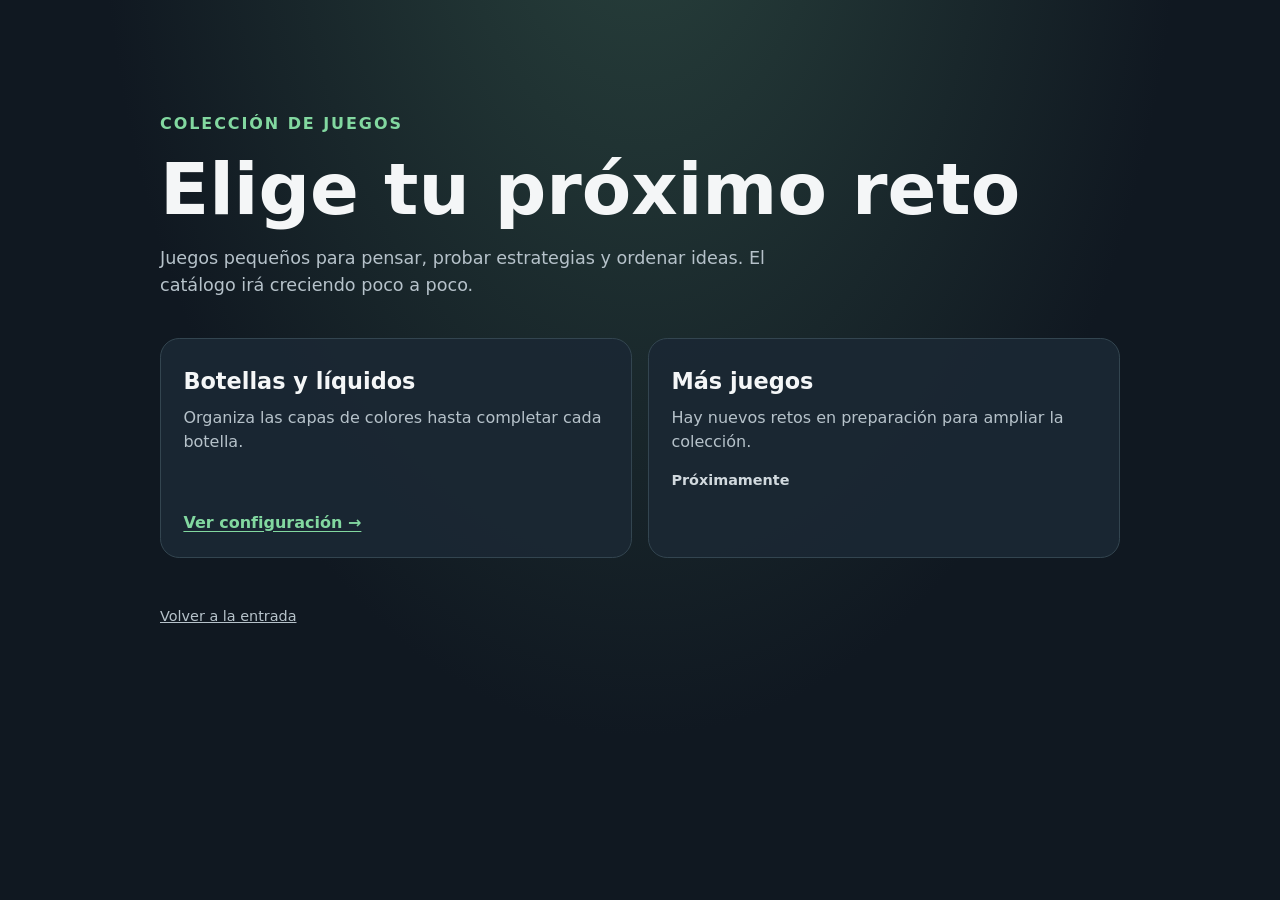
==== menu/index.html @ 09b7c409 "feat: add game catalog and bottle setup" ====
<!doctype html>
<html lang="es">
<head>
  <meta charset="utf-8">
  <meta name="viewport" content="width=device-width, initial-scale=1">
  <meta name="theme-color" content="#101821">
  <title>Juegos en GitHub · Menú</title>
  <style>
    :root { color-scheme: dark; --bg: #101821; --panel: #1b2833; --text: #f4f6f7; --muted: #b6c2ca; --accent: #82d8a0; }
    * { box-sizing: border-box; }
    body { margin: 0; min-height: 100vh; background: radial-gradient(ellipse at 50% -20%, #29423d, var(--bg) 60%); color: var(--text); font: 16px/1.5 system-ui, sans-serif; }
    main { width: min(100% - 2rem, 960px); margin: auto; padding: clamp(2.5rem, 8vw, 6rem) 0; }
    .eyebrow { color: var(--accent); font-weight: 700; letter-spacing: .12em; text-transform: uppercase; }
    h1 { margin: .4rem 0; font-size: clamp(2.4rem, 8vw, 4.5rem); line-height: 1.05; }
    .intro { max-width: 55ch; color: var(--muted); font-size: 1.1rem; }
    .catalog { display: grid; grid-template-columns: repeat(auto-fit, minmax(min(100%, 260px), 1fr)); gap: 1rem; margin-top: 2.5rem; }
    .card { min-height: 220px; display: flex; flex-direction: column; padding: 1.4rem; border: 1px solid #334550; border-radius: 1.2rem; background: color-mix(in srgb, var(--panel), transparent 8%); }
    .card h2 { margin: .2rem 0 .5rem; font-size: 1.4rem; }
    .card p { color: var(--muted); margin: 0 0 1rem; }
    .card a { color: var(--accent); font-weight: 700; margin-top: auto; text-underline-offset: .2em; }
    .soon { color: #d1d9de; font-size: .9rem; font-weight: 700; }
    footer { margin-top: 3rem; color: var(--muted); font-size: .9rem; }
  </style>
</head>
<body>
  <main>
    <p class="eyebrow">Colección de juegos</p>
    <h1>Elige tu próximo reto</h1>
    <p class="intro">Juegos pequeños para pensar, probar estrategias y ordenar ideas. El catálogo irá creciendo poco a poco.</p>
    <section class="catalog" aria-label="Catálogo de juegos">
      <article class="card">
        <h2>Botellas y líquidos</h2>
        <p>Organiza las capas de colores hasta completar cada botella.</p>
        <a href="../juegos/botellas-y-liquidos/">Ver configuración <span aria-hidden="true">→</span></a>
      </article>
      <article class="card" aria-label="Próximamente: nuevos juegos">
        <h2>Más juegos</h2>
        <p>Hay nuevos retos en preparación para ampliar la colección.</p>
        <span class="soon">Próximamente</span>
      </article>
    </section>
    <footer><a href="../" style="color: inherit">Volver a la entrada</a></footer>
  </main>
</body>
</html>
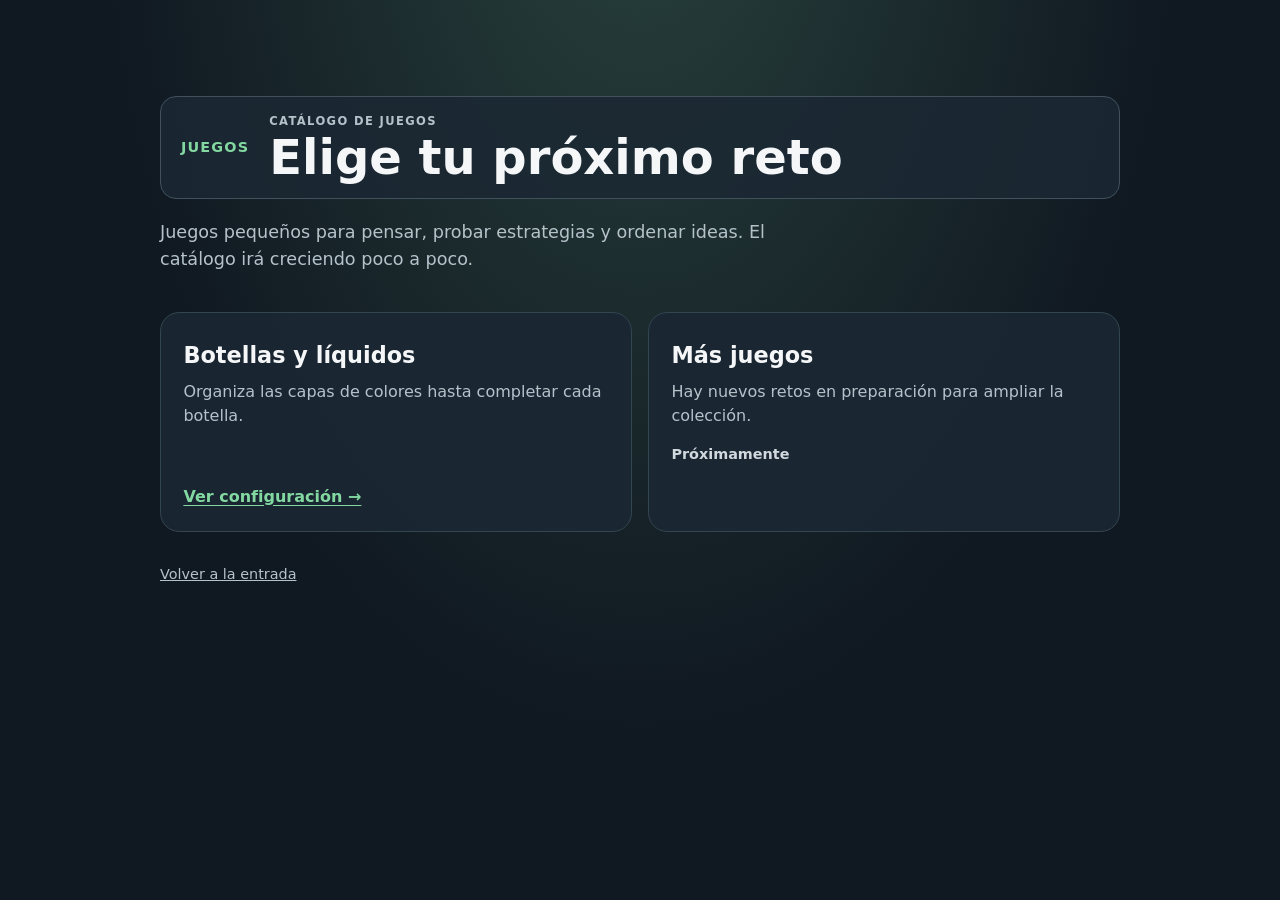
==== commit fa06b8d1: "feat: centrar interfaz en la partida" ====
--- a/menu/index.html
+++ b/menu/index.html
@@ -10,8 +10,10 @@
     * { box-sizing: border-box; }
     body { margin: 0; min-height: 100vh; background: radial-gradient(ellipse at 50% -20%, #29423d, var(--bg) 60%); color: var(--text); font: 16px/1.5 system-ui, sans-serif; }
     main { width: min(100% - 2rem, 960px); margin: auto; padding: clamp(2.5rem, 8vw, 6rem) 0; }
-    .eyebrow { color: var(--accent); font-weight: 700; letter-spacing: .12em; text-transform: uppercase; }
-    h1 { margin: .4rem 0; font-size: clamp(2.4rem, 8vw, 4.5rem); line-height: 1.05; }
+    .site-header { display: flex; align-items: center; gap: 1.25rem; margin-bottom: 1.25rem; padding: 1rem 1.25rem; border: 1px solid #40515d; border-radius: 1rem; background: #1b2833dc; }
+    .site-brand { flex: 0 0 auto; color: var(--accent); font-size: .9rem; font-weight: 800; letter-spacing: .08em; text-decoration: none; text-transform: uppercase; }
+    .site-heading p { margin: 0; color: var(--muted); font-size: .72rem; font-weight: 700; letter-spacing: .12em; text-transform: uppercase; }
+    h1 { margin: .1rem 0 0; font-size: clamp(1.8rem, 5vw, 3rem); line-height: 1.05; }
     .intro { max-width: 55ch; color: var(--muted); font-size: 1.1rem; }
     .catalog { display: grid; grid-template-columns: repeat(auto-fit, minmax(min(100%, 260px), 1fr)); gap: 1rem; margin-top: 2.5rem; }
     .card { min-height: 220px; display: flex; flex-direction: column; padding: 1.4rem; border: 1px solid #334550; border-radius: 1.2rem; background: color-mix(in srgb, var(--panel), transparent 8%); }
@@ -19,13 +21,25 @@
     .card p { color: var(--muted); margin: 0 0 1rem; }
     .card a { color: var(--accent); font-weight: 700; margin-top: auto; text-underline-offset: .2em; }
     .soon { color: #d1d9de; font-size: .9rem; font-weight: 700; }
-    footer { margin-top: 3rem; color: var(--muted); font-size: .9rem; }
+    footer { margin-top: 2rem; color: var(--muted); font-size: .9rem; }
+    @media (max-width: 600px) {
+      main { width: min(100% - 1rem, 960px); padding: .65rem 0 1.5rem; }
+      .site-header { gap: .7rem; margin-bottom: .8rem; padding: .65rem .75rem; }
+      .site-brand { font-size: .72rem; }
+      .site-heading p { font-size: .62rem; }
+      h1 { font-size: clamp(1.4rem, 6vw, 1.9rem); }
+      .intro { margin: .5rem 0 1rem; font-size: 1rem; }
+      .catalog { gap: .7rem; margin-top: 1rem; }
+      .card { min-height: 0; padding: 1rem; }
+    }
   </style>
 </head>
 <body>
   <main>
-    <p class="eyebrow">Colección de juegos</p>
-    <h1>Elige tu próximo reto</h1>
+    <header class="site-header">
+      <a class="site-brand" href="../">Juegos</a>
+      <div class="site-heading"><p>Catálogo de juegos</p><h1>Elige tu próximo reto</h1></div>
+    </header>
     <p class="intro">Juegos pequeños para pensar, probar estrategias y ordenar ideas. El catálogo irá creciendo poco a poco.</p>
     <section class="catalog" aria-label="Catálogo de juegos">
       <article class="card">
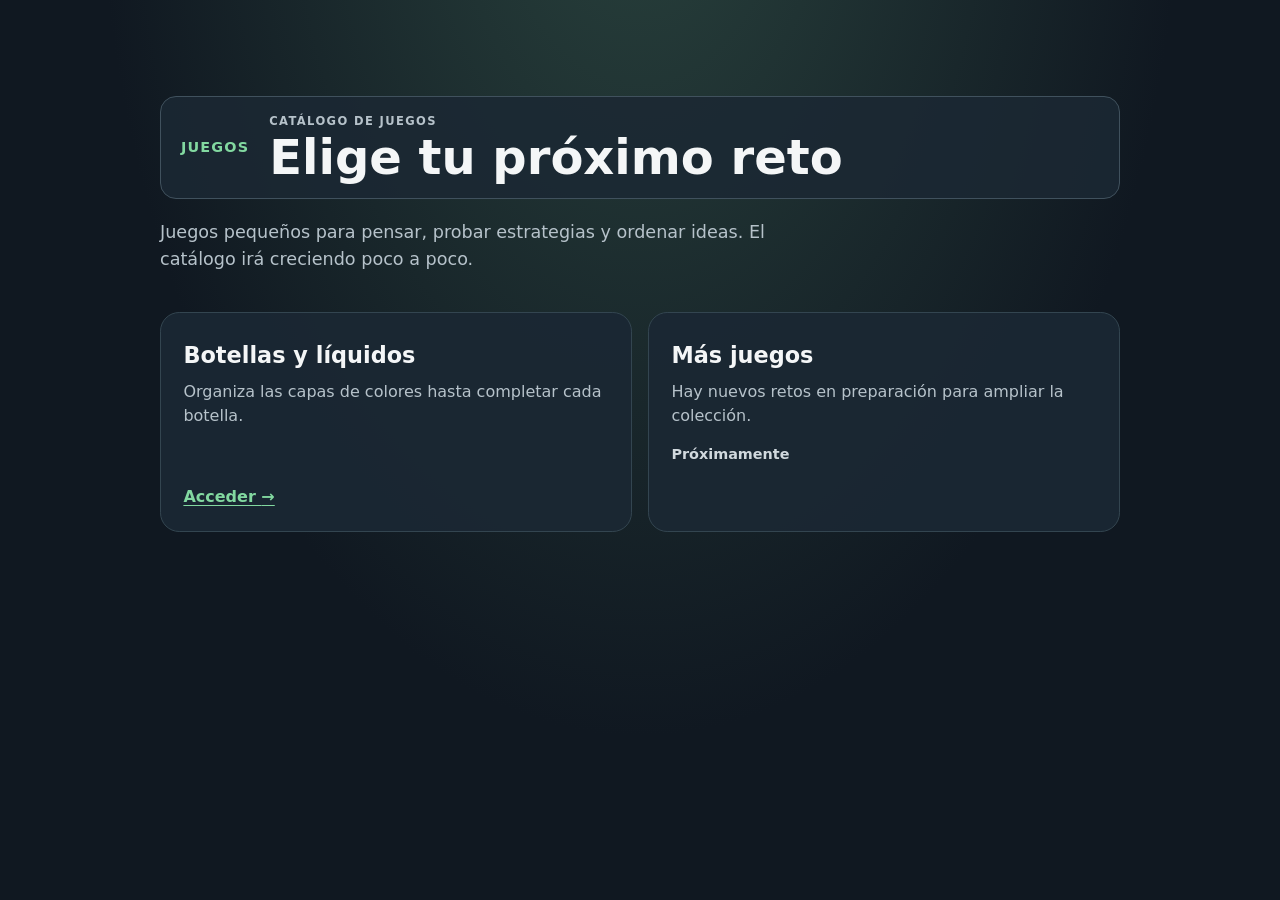
==== commit fb880fc4: "feat: compactar interfaz de partida y catalogo" ====
--- a/menu/index.html
+++ b/menu/index.html
@@ -45,7 +45,7 @@
       <article class="card">
         <h2>Botellas y líquidos</h2>
         <p>Organiza las capas de colores hasta completar cada botella.</p>
-        <a href="../juegos/botellas-y-liquidos/">Ver configuración <span aria-hidden="true">→</span></a>
+        <a href="../juegos/botellas-y-liquidos/">Acceder <span aria-hidden="true">→</span></a>
       </article>
       <article class="card" aria-label="Próximamente: nuevos juegos">
         <h2>Más juegos</h2>
@@ -53,7 +53,6 @@
         <span class="soon">Próximamente</span>
       </article>
     </section>
-    <footer><a href="../" style="color: inherit">Volver a la entrada</a></footer>
   </main>
 </body>
 </html>
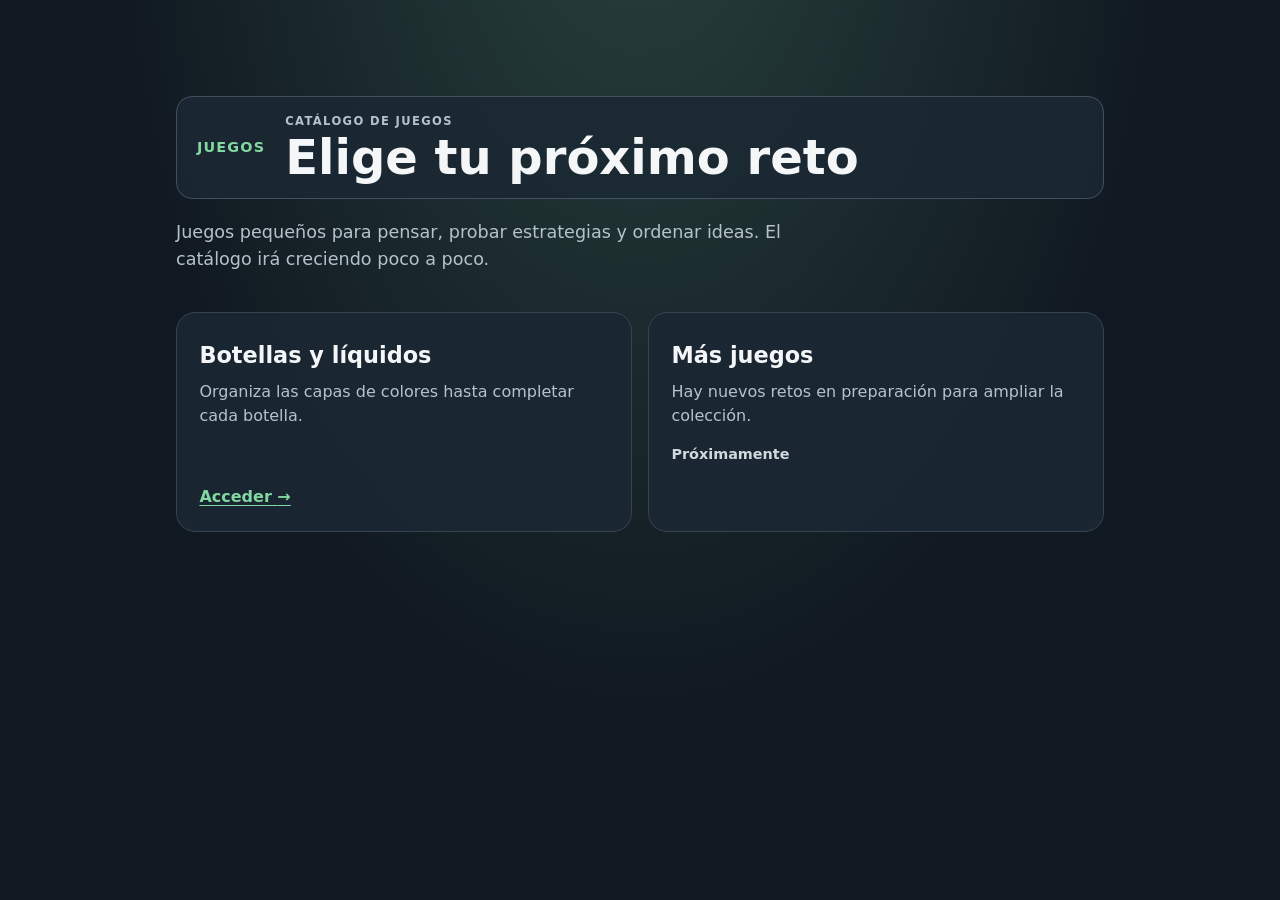
==== commit 7d322fc7: "fix: respetar zonas seguras de iOS y Dynamic Island en cabeceras y tablero" ====
--- a/menu/index.html
+++ b/menu/index.html
@@ -2,14 +2,20 @@
 <html lang="es">
 <head>
   <meta charset="utf-8">
-  <meta name="viewport" content="width=device-width, initial-scale=1">
+  <meta name="viewport" content="width=device-width, initial-scale=1, viewport-fit=cover">
   <meta name="theme-color" content="#101821">
+  <meta name="apple-mobile-web-app-capable" content="yes">
+  <meta name="apple-mobile-web-app-status-bar-style" content="black-translucent">
+  <meta name="apple-mobile-web-app-title" content="Juegos">
+  <link rel="apple-touch-icon" href="../imagenes/icono-192.png">
+  <link rel="icon" type="image/svg+xml" href="../imagenes/icono.svg">
+  <link rel="manifest" href="../manifest.json">
   <title>Juegos en GitHub · Menú</title>
   <style>
     :root { color-scheme: dark; --bg: #101821; --panel: #1b2833; --text: #f4f6f7; --muted: #b6c2ca; --accent: #82d8a0; }
     * { box-sizing: border-box; }
     body { margin: 0; min-height: 100vh; background: radial-gradient(ellipse at 50% -20%, #29423d, var(--bg) 60%); color: var(--text); font: 16px/1.5 system-ui, sans-serif; }
-    main { width: min(100% - 2rem, 960px); margin: auto; padding: clamp(2.5rem, 8vw, 6rem) 0; }
+    main { width: min(100% - 2rem, 960px); margin: auto; padding: max(clamp(2.5rem, 8vw, 6rem), env(safe-area-inset-top)) max(1rem, env(safe-area-inset-right)) max(2rem, env(safe-area-inset-bottom)) max(1rem, env(safe-area-inset-left)); }
     .site-header { display: flex; align-items: center; gap: 1.25rem; margin-bottom: 1.25rem; padding: 1rem 1.25rem; border: 1px solid #40515d; border-radius: 1rem; background: #1b2833dc; }
     .site-brand { flex: 0 0 auto; color: var(--accent); font-size: .9rem; font-weight: 800; letter-spacing: .08em; text-decoration: none; text-transform: uppercase; }
     .site-heading p { margin: 0; color: var(--muted); font-size: .72rem; font-weight: 700; letter-spacing: .12em; text-transform: uppercase; }
@@ -23,7 +29,7 @@
     .soon { color: #d1d9de; font-size: .9rem; font-weight: 700; }
     footer { margin-top: 2rem; color: var(--muted); font-size: .9rem; }
     @media (max-width: 600px) {
-      main { width: min(100% - 1rem, 960px); padding: .65rem 0 1.5rem; }
+      main { width: min(100% - 1rem, 960px); padding: max(.65rem, env(safe-area-inset-top)) max(.5rem, env(safe-area-inset-right)) max(1.5rem, env(safe-area-inset-bottom)) max(.5rem, env(safe-area-inset-left)); }
       .site-header { gap: .7rem; margin-bottom: .8rem; padding: .65rem .75rem; }
       .site-brand { font-size: .72rem; }
       .site-heading p { font-size: .62rem; }
